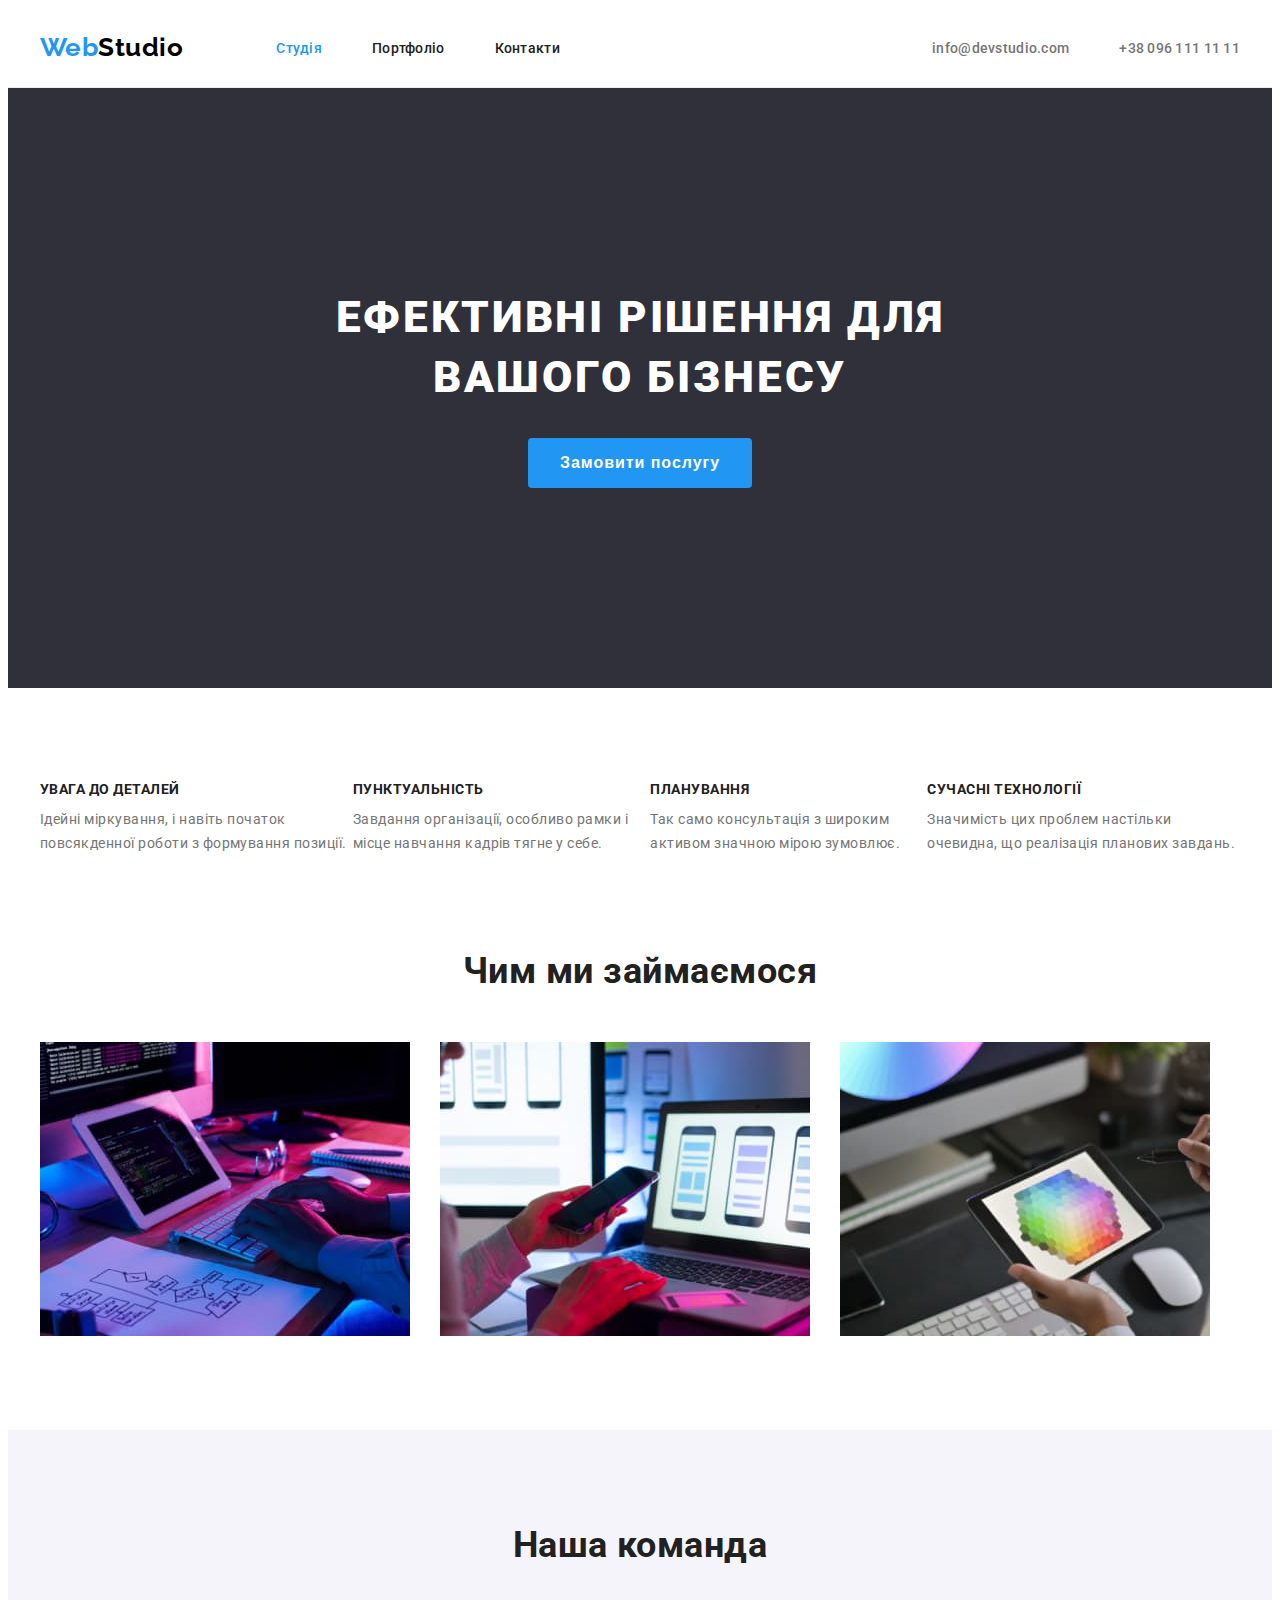
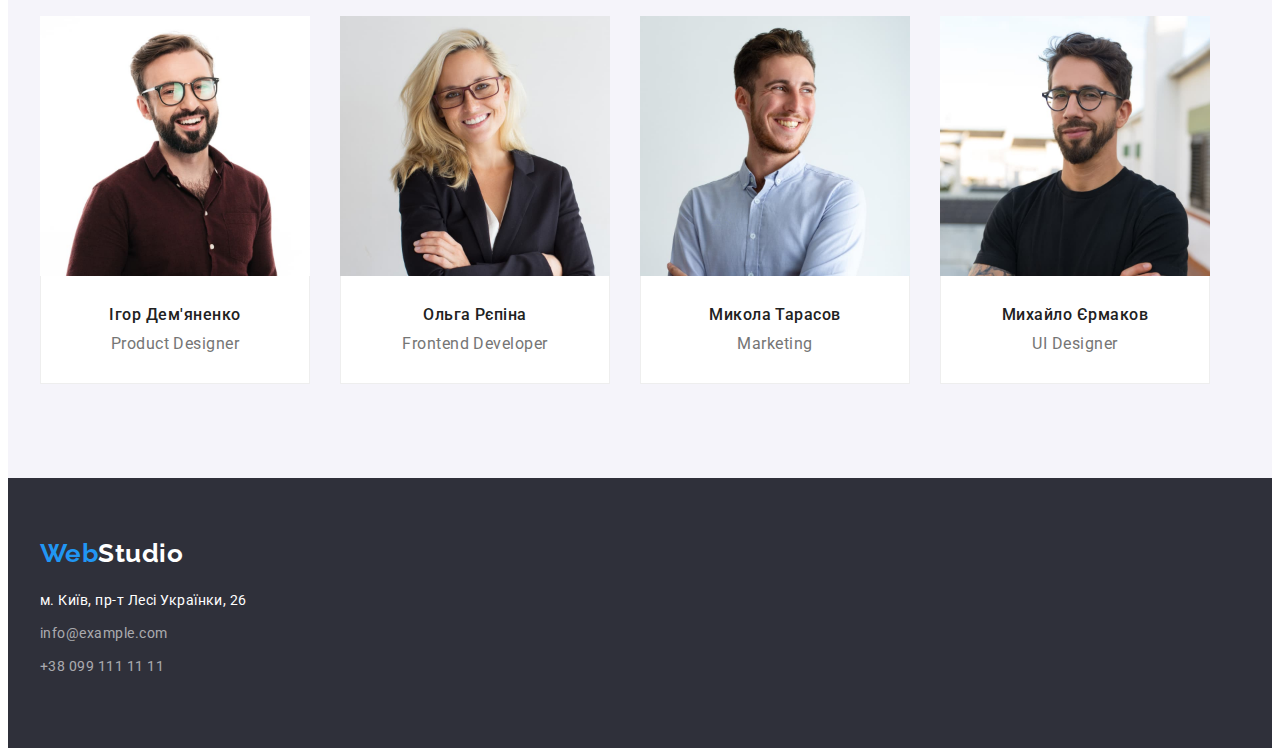
==== index.html @ 1cefd84a "home work" ====
<!DOCTYPE html>
<html lang="uk">

<head>
    <meta charset="UTF-8">
    <meta http-equiv="X-UA-Compatible" content="IE=edge">
    <meta name="viewport" content="width=device-width, initial-scale=1.0">
    <title>WebStudio</title>
    <link rel="preconnect" href="https://fonts.googleapis.com">
    <link rel="preconnect" href="https://fonts.gstatic.com" crossorigin>
    <link
        href="https://fonts.googleapis.com/css2?family=Raleway:wght@700&family=Roboto:wght@400;500;700;900&display=swap"
        rel="stylesheet">
        <link rel="stylesheet" href="https://cdnjs.cloudflare.com/ajax/libs/modern-normalize/1.1.0/modern-normalize.min.css"
            integrity="sha512-wpPYUAdjBVSE4KJnH1VR1HeZfpl1ub8YT/NKx4PuQ5NmX2tKuGu6U/JRp5y+Y8XG2tV+wKQpNHVUX03MfMFn9Q=="
            crossorigin="anonymous" referrerpolicy="no-referrer" />
    <link rel="stylesheet" href="./css/styles.css">
</head>

<body>
    <header class="bonner">
        <div class="container">
            <nav class="bonner-nav">
                <a lang="en" href="./index.html" class="logo-link list"><span class="logo">Web</span>Studio</a>

                <ul class="list gap">
                    <li class="item">
                        <a href="./index.html" class="link current">Студія</a>
                    </li>
                    <li class="item">
                        <a href="./portfolio.html" class="link">Портфоліо</a>
                    </li>
                    <li class="item">
                        <a href="" class="link">Контакти</a>
                    </li>
                </ul>
            </nav>

            <ul class="bonner-list list">
                <div class="bonner-address">
                    <li class="item">
                        <a class="link" href="mailto:info@devstudio.com">info@devstudio.com</a>
                    </li>
                    <li class="item">
                        <a class="link" href="tel:+380961111111">+38 096 111 11 11</a>
                    </li>
                </div>
            </ul>
        </div>
    </header>
    <main>
        <section class="primary">
            <div class="container primary-container">
                <h1 class="title">Ефективні рішення для вашого бізнесу</h1>
                <button type="button" class="btn">Замовити послугу</button>
            </div>
        </section>
        <section class="feature">
            <div class="container">
                <ul class="list">
                    <li class="item">
                        <h3 class="title">УВАГА ДО ДЕТАЛЕЙ</h3>
                        <p class="text">Ідейні міркування, і навіть початок повсякденної роботи з формування позиції.</p>
                    </li>
                    <li class="item">
                        <h3 class="title">ПУНКТУАЛЬНІСТЬ</h3>
                        <p class="text">Завдання організації, особливо рамки і місце навчання кадрів тягне у себе.</p>
                    </li>
                    <li class="item">
                        <h3 class="title">ПЛАНУВАННЯ</h3>
                        <p class="text">Так само консультація з широким активом значною мірою зумовлює.</p>
                    </li>
                    <li class="tem">
                        <h3 class="title">СУЧАСНІ ТЕХНОЛОГІЇ</h3>
                        <p class="text">Значимість цих проблем настільки очевидна, що реалізація планових завдань.</p>
                    </li>
                </ul>
            </div>
        </section>
        <section class="work">
            <div class="container">
                <h2 class="title">Чим ми займаємося</h2>
                <ul class="list">
                    <li class="item">
                        <img src="./images/img1.jpg" alt="Людина працює за ноутбуком" width="370" height="294">
                    </li>
                    <li class="item">
                        <img src="./images/img2.jpg" alt="Людина с телефоном та ноутбуком" width="370" height="294">
                    </li>
                    <li class="item">
                        <img src="./images/img3.jpg" alt="Палітра" width="370" height="294">
                    </li>
                </ul>
            </div>
        </section>
        <section class="team">
            <div class="container">
                <h2 class="title">Наша команда</h2>
                <ul class="list">
                    
                    <li class="item">
                        <img src="./images/product.jpg" alt="Фото співробітника" width="270" height="260">
                        <div class="container-wrap">
                            <h3 class="subtitle">Ігор Дем'яненко</h3>
                            <p lang="en" class="text">Product Designer</p>
                        </div>
                    </li>
                    <li class="item">
                        <img src="./images/frontend.jpg" alt="Фото співробітника" width="270" height="260">
                        <div class="container-wrap">
                            <h3 class="subtitle">Ольга Рєпіна</h3>
                            <p lang="en" class="text">Frontend Developer</p>
                        </div>
                    </li>
                    <li class="item">
                        <img src="./images/marketing.jpg" alt="Фото співробітника" width="270" height="260">
                        <div class="container-wrap">
                            <h3 class="subtitle">Микола Тарасов</h3>
                            <p lang="en" class="text">Marketing</p>
                        </div>
                    </li>
                    <li class="item">
                        <img src="./images/ul.jpg" alt="Фото співробітника" width="270" height="260">
                        <div class="container-wrap">
                            <h3 class="subtitle">Михайло Єрмаков</h3>
                            <p lang="en" class="text">UI Designer</p>
                        </div>
                    </li>
                </ul>
            </div>
        </section>
    </main>
    <footer>
        <div class="fon list">
            <div class="container">
                <a lang="en" href="./index.html" class="logo-link basement"><span class="logo">Web</span>Studio</a>
                <address class="box">
                    м. Київ, пр-т Лесі Українки, 26
                    <ul class="list">
                        <li class="item">
                            <a href="mailto:info@example.com" class="link">info@example.com</a>
                        </li>
                        <li class="item">
                            <a href="tel:+380991111111" class="link">+38 099 111 11 11</a>
                        </li>
                    </ul>
                </div>
        </div>
        </address>
    </footer>
    </body>
    </html>
---- css/styles.css ----
:root {
    --primary-text-color:#757575;
    --title-text-color:#212121;
    --accent-color:#2196f3;
    --white-color:#ffffff;
}

p,
h1,
h2,
h3,
h4,
h5,
h6 {
    margin: 0;
}

ul {
    margin: 0;
    padding: 0;
}

img {
    display: block;
    width: 100%;
}

address {
    font-style: normal;
}

body {
    color: var(--primary-text-color);
    font-family: Roboto, sans-serif;
    letter-spacing: 0.03em;
}

a {
    text-decoration: none;
}

.container {
    width: 1200px;
    padding-left: 15px;
    padding-right: 15px;
    margin-left: auto;
    margin-right: auto;
}

.bonner .container,
.bonner-nav,
.bonner-nav .list {
    display: flex;
    align-items: center;
}

.bonner-address,
.bonner-list {
    display: flex;
    align-items: center;
    margin-left: auto;
    column-gap: 50px;
}

.bonner {
    border-bottom: 1px solid #ECECEC;
    padding-top: 24px;
    padding-bottom: 24px;
}

.logo-link {
    color: #000000;
    font-family: Raleway, cursive;
    font-weight: 700;
    font-size: 26px;
    line-height: 1.19;
    margin-right: 93px;
}

.logo {
    color: var(--accent-color);
    font-family: Raleway, cursive;
    font-weight: 700;
    font-size: 26px;
    line-height: 1.19px;  
}
.bonner-nav .link {
    color: var(--title-text-color);
    font-weight: 500;
    font-size: 14px;
    line-height: 1.14;
    letter-spacing: 0.02em;
}
.bonner .gap {
    column-gap: 50px;
}

.bonner-list .link {
    color: var(--primary-text-color);
    font-weight: 500;
    font-size: 14px;
    line-height: 1.14;
    letter-spacing: 0.02em;
}

.primary {
    background-color: #2F303A;
}

.primary-container {
    padding: 200px 0;
}
.primary .title {
    color: var(--white-color);
    font-weight: 900;
    font-size: 44px;
    line-height: 1.36;
    text-align: center;
    letter-spacing: 0.06em;
    text-transform: uppercase;
    margin: 0 auto 30px;
    max-width: 696px;
}

.primary .btn {
    background-color: var(--accent-color);
    color: var(--white-color);
    font-weight: 700;
    font-size: 16px;
    line-height: 1.88;
    align-items: center;
    text-align: center;
    letter-spacing: 0.06em;
    display: block;
    margin-left: auto;
    margin-right: auto;
    border-radius: 4px;
    padding: 10px 32px;
    border: transparent;
}

.primary .btn:hover,
.primary .btn:focus {
    background-color: #188CE8; 
}

.feature {
    padding-top: 94px;
    padding-bottom: 94px;
}
.feature .container .list{
    display: flex;
}

.feature .title {
    color: var(--title-text-color);
    font-weight: 700;
    font-size: 14px;
    line-height: 1.14;
    text-transform: uppercase;
    margin-bottom: 10px;
}

.feature .text {
    font-size: 14px;
    line-height: 1.71;
}

.team .title,
.blosc .title,
.work .title {
    color: var(--title-text-color);
    font-weight: 700;
    font-size: 36px;
    line-height: 1.17;
    text-align: center;
    margin-bottom: 50px;
}

.work {
    padding-bottom: 94px;
}
.work .item {
    width: calc((100%-60px)/3);
}

.work .container .list {
    display: flex;
    column-gap: 30px;
}

.team {
    background-color: #F5F4FA;
    padding-top: 94px;
    padding-bottom: 94px;
}

.team .item {
    width: calc((100%-90px)/4);
}

.team .container .list {
    display: flex;
    column-gap: 30px;
}
.team .subtitle {
    color: var(--title-text-color);
    font-weight: 500;
    font-size: 16px;
    line-height: 1.18;
    margin-bottom: 10px;
}

.team .text {
    font-size: 16px;
    line-height: 1.18;
}
.container-wrap {
    padding-top: 30px;
    padding-bottom: 30px;
    text-align: center;
    border: 1px solid #EEEEEE;
    border-top: transparent;
    background-color: var(--white-color);
    max-width: 270px
}

.blosc {
    padding-top: 94px;
    padding-bottom: 94px;
}
.blosc .btn {
    background-color:#F5F4FA;
    color: var(--title-text-color);
    font-weight: 500;
    font-size: 16px;
    line-height: 1.62;
    border-radius: 4px;
    border: transparent;
    padding: 6px 22px;
}
.portfolio-text {
    padding: 20px 24px;
    border: 1px solid #EEEEEE;
    border-top: transparent;
    max-width: 370px
}

.aside-list .small-title {
    color: var(--title-text-color);
    font-weight: 700;
    font-size: 18px;
    line-height: 2;
    letter-spacing: 0.06em;
}
.small-title {
    margin-bottom: 4px;
}

.aside-list .text {
    color: var(--primary-text-color);
    font-size: 16px;
    line-height: 1.88;
}

.basement {
    color: var(--white-color);
    font-family: Raleway, sans-serif;
    font-weight: 700;
    font-size: 26px;
    line-height: 1.19;
    display: block;
    margin-bottom: 20px;
}

.blosc .container .list {
    display: flex;
    justify-content: center;
    column-gap: 8px;
    margin-bottom: 50px;

}

.box {
    color: var(--white-color);
    font-weight: 400;
    font-size: 14px;
    line-height: 1.7;
}
.aside-list {
    display: flex;
    flex-wrap: wrap;
    gap: 30px;
}
    
.fon {
    background-color:#2F303A ;
    padding-top: 60px;
    padding-bottom: 60px;
}

.box .link {
    color:rgba(255, 255, 255, 0.6);
    font-weight: 400;
    font-size: 14px;
    line-height: 1.7;
    display: block;
    margin-top: 9px;
    margin-bottom: 9px;
}

.btn:hover,
.btn:focus {
    background-color: var(--accent-color);
    color:var(--white-color);
    cursor: pointer;
}
.link:hover,
.link:focus {
    color: var(--accent-color);
}


.list {
    list-style: none;
}

.link.current {
    color: var(--accent-color);
}
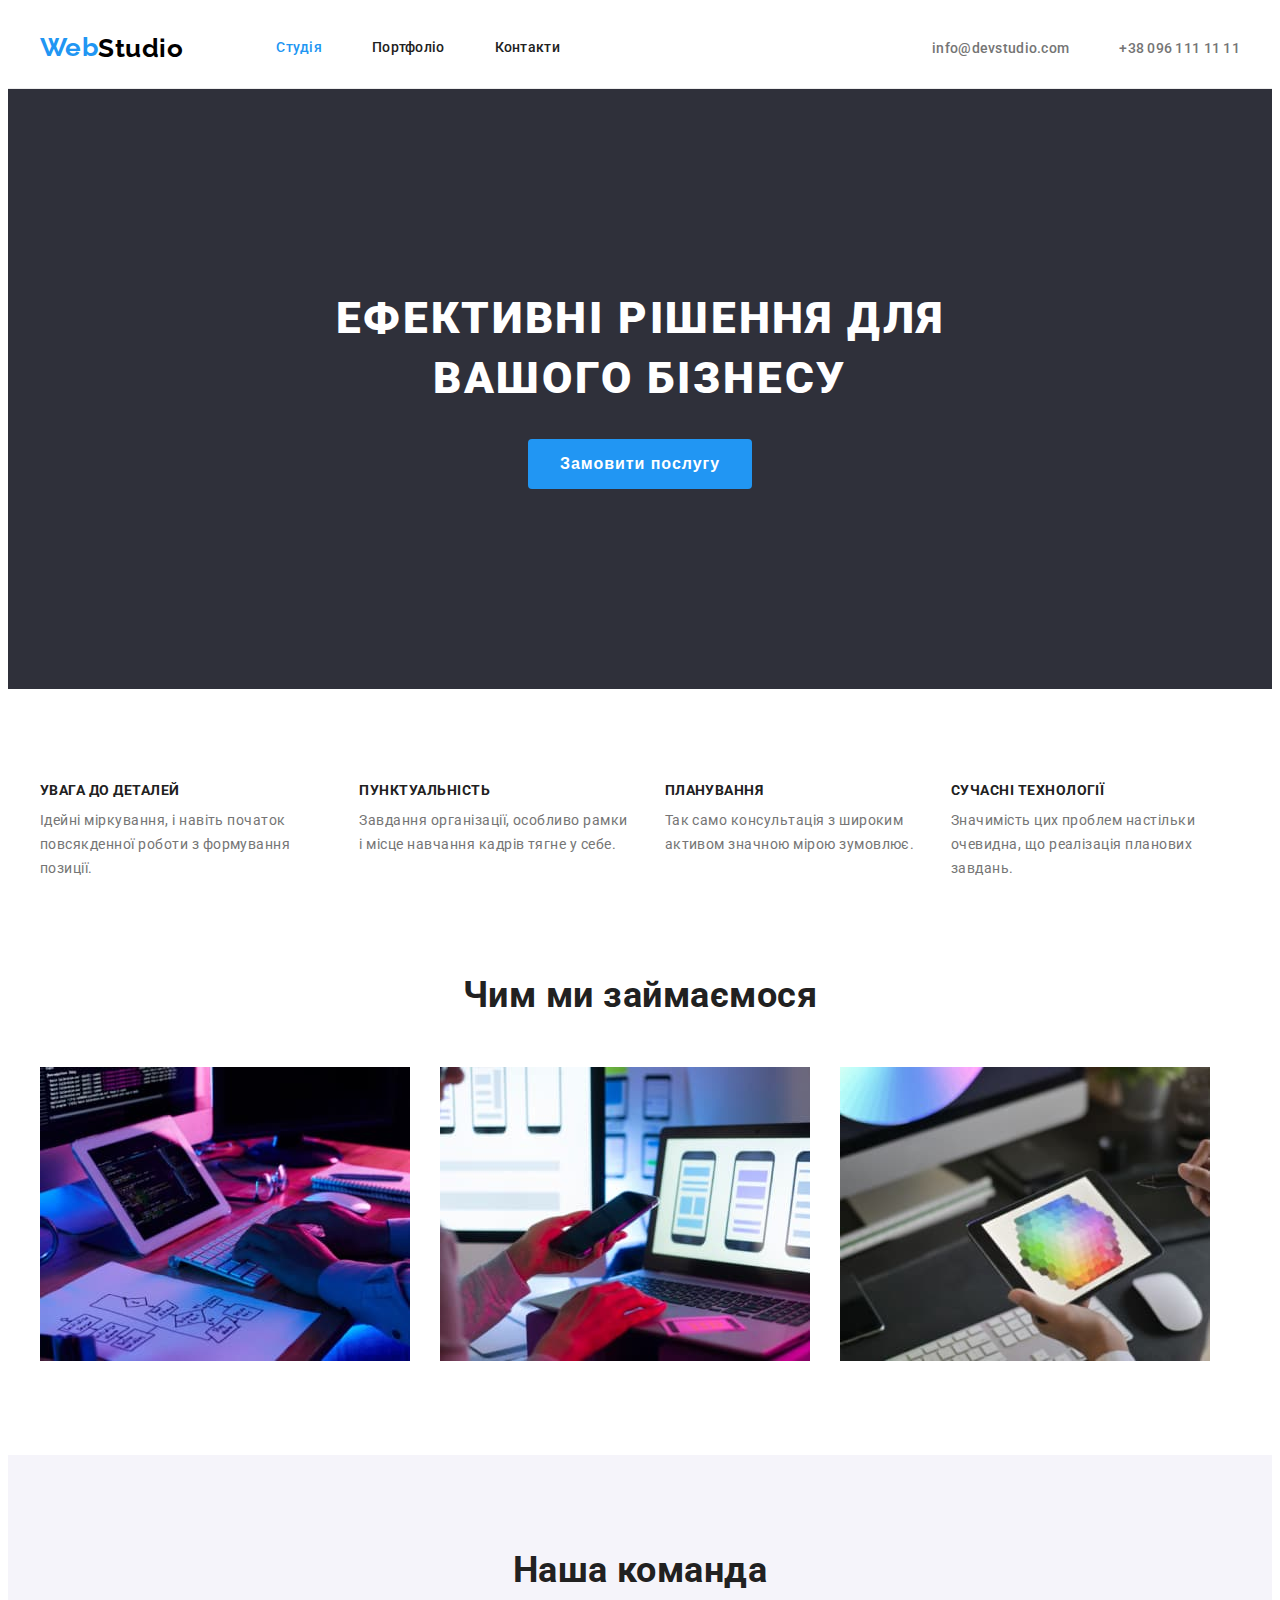
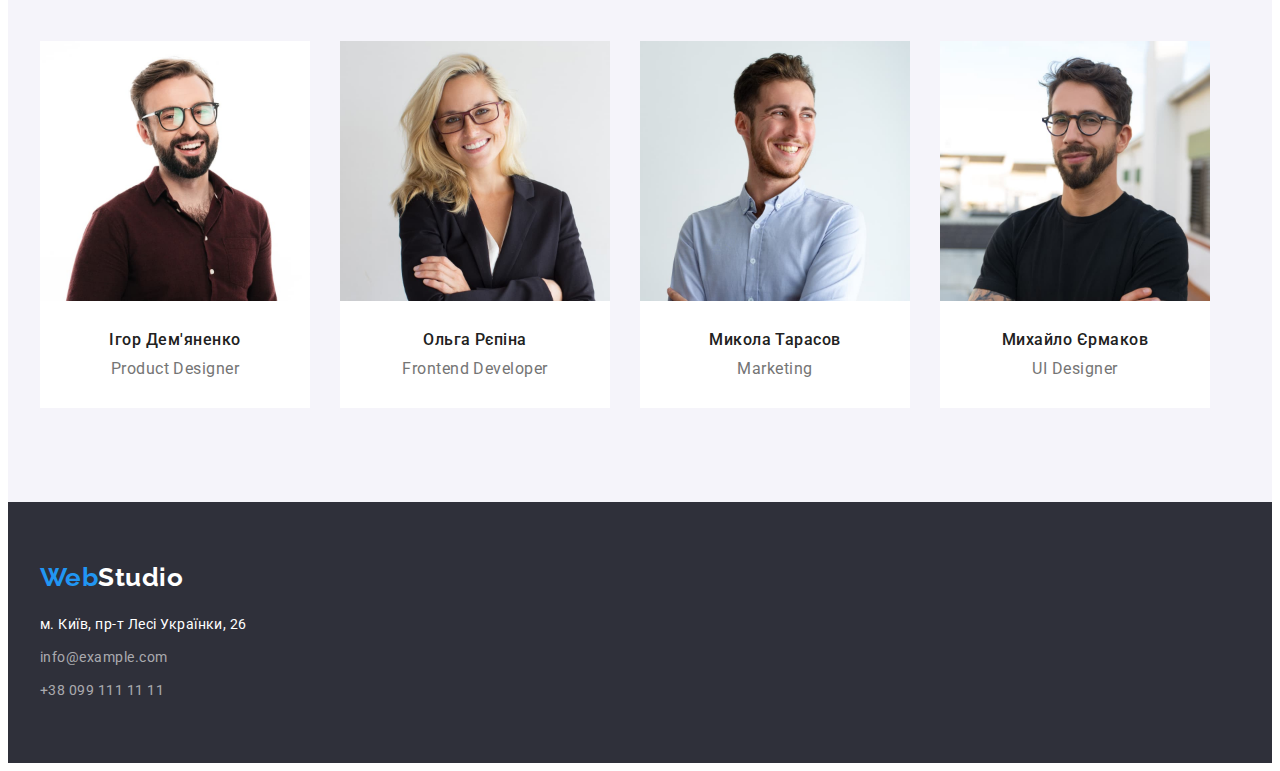
==== commit 5d6de54b: "revision" ====
--- a/index.html
+++ b/index.html
@@ -11,9 +11,9 @@
     <link
         href="https://fonts.googleapis.com/css2?family=Raleway:wght@700&family=Roboto:wght@400;500;700;900&display=swap"
         rel="stylesheet">
-        <link rel="stylesheet" href="https://cdnjs.cloudflare.com/ajax/libs/modern-normalize/1.1.0/modern-normalize.min.css"
-            integrity="sha512-wpPYUAdjBVSE4KJnH1VR1HeZfpl1ub8YT/NKx4PuQ5NmX2tKuGu6U/JRp5y+Y8XG2tV+wKQpNHVUX03MfMFn9Q=="
-            crossorigin="anonymous" referrerpolicy="no-referrer" />
+    <link rel="stylesheet" href="https://cdnjs.cloudflare.com/ajax/libs/modern-normalize/1.1.0/modern-normalize.min.css"
+        integrity="sha512-wpPYUAdjBVSE4KJnH1VR1HeZfpl1ub8YT/NKx4PuQ5NmX2tKuGu6U/JRp5y+Y8XG2tV+wKQpNHVUX03MfMFn9Q=="
+        crossorigin="anonymous" referrerpolicy="no-referrer" />
     <link rel="stylesheet" href="./css/styles.css">
 </head>
 
@@ -37,14 +37,12 @@
             </nav>
 
             <ul class="bonner-list list">
-                <div class="bonner-address">
-                    <li class="item">
-                        <a class="link" href="mailto:info@devstudio.com">info@devstudio.com</a>
-                    </li>
-                    <li class="item">
-                        <a class="link" href="tel:+380961111111">+38 096 111 11 11</a>
-                    </li>
-                </div>
+                <li class="item">
+                    <a class="link" href="mailto:info@devstudio.com">info@devstudio.com</a>
+                </li>
+                <li class="item">
+                    <a class="link" href="tel:+380961111111">+38 096 111 11 11</a>
+                </li>
             </ul>
         </div>
     </header>
@@ -60,7 +58,8 @@
                 <ul class="list">
                     <li class="item">
                         <h3 class="title">УВАГА ДО ДЕТАЛЕЙ</h3>
-                        <p class="text">Ідейні міркування, і навіть початок повсякденної роботи з формування позиції.</p>
+                        <p class="text">Ідейні міркування, і навіть початок повсякденної роботи з формування позиції.
+                        </p>
                     </li>
                     <li class="item">
                         <h3 class="title">ПУНКТУАЛЬНІСТЬ</h3>
@@ -97,7 +96,7 @@
             <div class="container">
                 <h2 class="title">Наша команда</h2>
                 <ul class="list">
-                    
+
                     <li class="item">
                         <img src="./images/product.jpg" alt="Фото співробітника" width="270" height="260">
                         <div class="container-wrap">
@@ -135,19 +134,19 @@
             <div class="container">
                 <a lang="en" href="./index.html" class="logo-link basement"><span class="logo">Web</span>Studio</a>
                 <address class="box">
-                    м. Київ, пр-т Лесі Українки, 26
+                    <p class="fon-text">м. Київ, пр-т Лесі Українки, 26</p>
                     <ul class="list">
                         <li class="item">
                             <a href="mailto:info@example.com" class="link">info@example.com</a>
                         </li>
-                        <li class="item">
+                        <li class="item item-box">
                             <a href="tel:+380991111111" class="link">+38 099 111 11 11</a>
                         </li>
                     </ul>
-                </div>
+            </div>
         </div>
         </address>
     </footer>
-    </body>
-    </html>
+</body>
+</html>
     --- a/css/styles.css
+++ b/css/styles.css
@@ -1,8 +1,8 @@
 :root {
-    --primary-text-color:#757575;
-    --title-text-color:#212121;
-    --accent-color:#2196f3;
-    --white-color:#ffffff;
+    --primary-text-color: #757575;
+    --title-text-color: #212121;
+    --accent-color: #2196f3;
+    --white-color: #ffffff;
 }
 
 p,
@@ -54,7 +54,6 @@
     align-items: center;
 }
 
-.bonner-address,
 .bonner-list {
     display: flex;
     align-items: center;
@@ -64,8 +63,6 @@
 
 .bonner {
     border-bottom: 1px solid #ECECEC;
-    padding-top: 24px;
-    padding-bottom: 24px;
 }
 
 .logo-link {
@@ -82,8 +79,9 @@
     font-family: Raleway, cursive;
     font-weight: 700;
     font-size: 26px;
-    line-height: 1.19px;  
-}
+    line-height: 1.19px;
+}
+
 .bonner-nav .link {
     color: var(--title-text-color);
     font-weight: 500;
@@ -91,8 +89,15 @@
     line-height: 1.14;
     letter-spacing: 0.02em;
 }
+
 .bonner .gap {
     column-gap: 50px;
+}
+
+.gap .item .link {
+    display: block;
+    padding-top: 32px;
+    padding-bottom: 32px;
 }
 
 .bonner-list .link {
@@ -105,11 +110,9 @@
 
 .primary {
     background-color: #2F303A;
-}
-
-.primary-container {
     padding: 200px 0;
 }
+
 .primary .title {
     color: var(--white-color);
     font-weight: 900;
@@ -141,15 +144,17 @@
 
 .primary .btn:hover,
 .primary .btn:focus {
-    background-color: #188CE8; 
+    background-color: #188CE8;
 }
 
 .feature {
     padding-top: 94px;
     padding-bottom: 94px;
 }
-.feature .container .list{
-    display: flex;
+
+.feature .container .list {
+    display: flex;
+    gap: 30px;
 }
 
 .feature .title {
@@ -180,6 +185,7 @@
 .work {
     padding-bottom: 94px;
 }
+
 .work .item {
     width: calc((100%-60px)/3);
 }
@@ -203,6 +209,7 @@
     display: flex;
     column-gap: 30px;
 }
+
 .team .subtitle {
     color: var(--title-text-color);
     font-weight: 500;
@@ -215,22 +222,21 @@
     font-size: 16px;
     line-height: 1.18;
 }
+
 .container-wrap {
     padding-top: 30px;
     padding-bottom: 30px;
     text-align: center;
-    border: 1px solid #EEEEEE;
-    border-top: transparent;
     background-color: var(--white-color);
-    max-width: 270px
 }
 
 .blosc {
     padding-top: 94px;
     padding-bottom: 94px;
 }
+
 .blosc .btn {
-    background-color:#F5F4FA;
+    background-color: #F5F4FA;
     color: var(--title-text-color);
     font-weight: 500;
     font-size: 16px;
@@ -239,11 +245,11 @@
     border: transparent;
     padding: 6px 22px;
 }
-.portfolio-text {
+
+.blosc-text {
     padding: 20px 24px;
     border: 1px solid #EEEEEE;
     border-top: transparent;
-    max-width: 370px
 }
 
 .aside-list .small-title {
@@ -253,6 +259,7 @@
     line-height: 2;
     letter-spacing: 0.06em;
 }
+
 .small-title {
     margin-bottom: 4px;
 }
@@ -273,11 +280,11 @@
     margin-bottom: 20px;
 }
 
-.blosc .container .list {
+.blosc-list {
     display: flex;
     justify-content: center;
     column-gap: 8px;
-    margin-bottom: 50px;
+    margin-bottom: 34px;
 
 }
 
@@ -287,34 +294,48 @@
     font-size: 14px;
     line-height: 1.7;
 }
+
 .aside-list {
     display: flex;
     flex-wrap: wrap;
     gap: 30px;
 }
-    
+
 .fon {
-    background-color:#2F303A ;
+    background-color: #2F303A;
     padding-top: 60px;
     padding-bottom: 60px;
 }
 
+.fon-text {
+    font-size: 14px;
+    line-height: 1.7;
+    color: var(--white-color);
+}
+
 .box .link {
-    color:rgba(255, 255, 255, 0.6);
+    color: rgba(255, 255, 255, 0.6);
     font-weight: 400;
     font-size: 14px;
     line-height: 1.7;
     display: block;
+}
+
+.box .list {
     margin-top: 9px;
-    margin-bottom: 9px;
+}
+
+.item-box {
+    margin-top: 9px;
 }
 
 .btn:hover,
 .btn:focus {
     background-color: var(--accent-color);
-    color:var(--white-color);
+    color: var(--white-color);
     cursor: pointer;
 }
+
 .link:hover,
 .link:focus {
     color: var(--accent-color);
@@ -328,3 +349,16 @@
 .link.current {
     color: var(--accent-color);
 }
+
+.visually-hidden {
+    position: absolute;
+    white-space: nowrap;
+    width: 1px;
+    height: 1px;
+    overflow: hidden;
+    border: 0;
+    padding: 0;
+    clip: rect(0 0 0 0);
+    clip-path: inset(50%);
+    margin: -1px;
+}
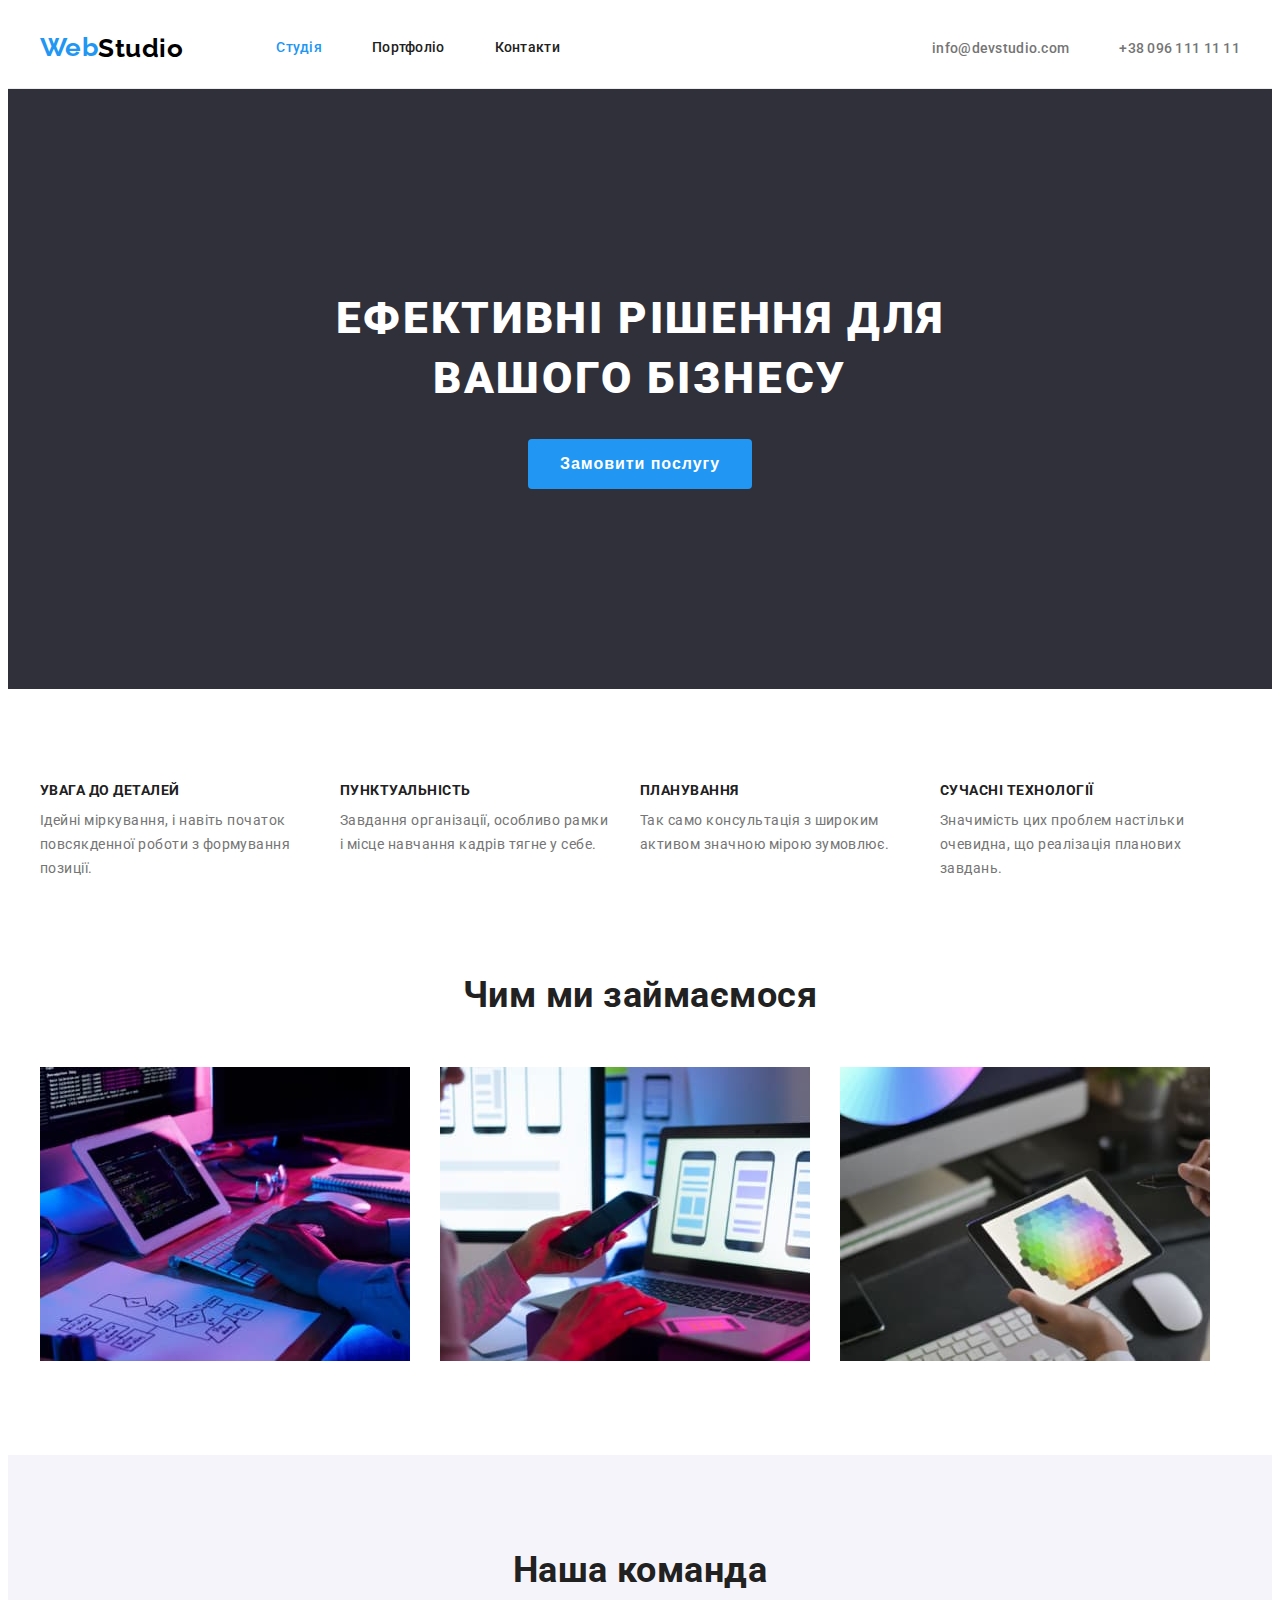
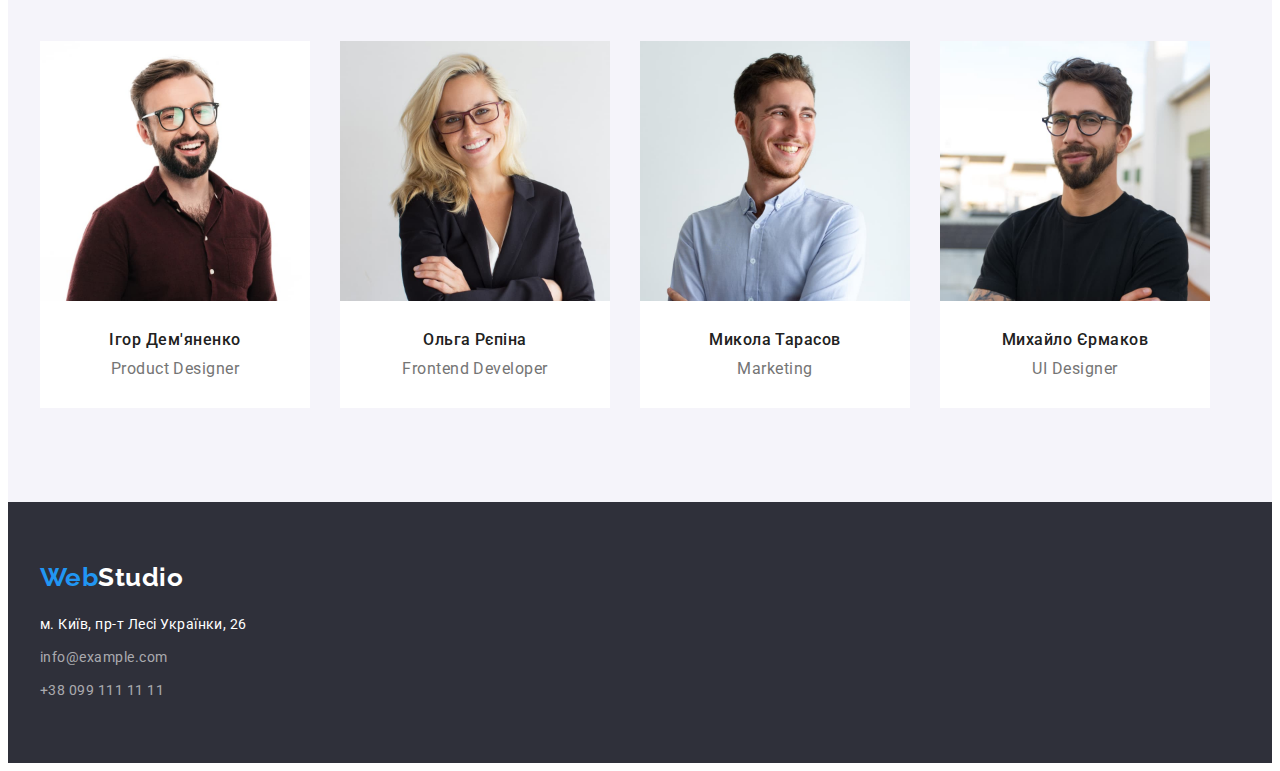
==== commit 9ae87a6e: "revision" ====
--- a/index.html
+++ b/index.html
@@ -11,9 +11,9 @@
     <link
         href="https://fonts.googleapis.com/css2?family=Raleway:wght@700&family=Roboto:wght@400;500;700;900&display=swap"
         rel="stylesheet">
-    <link rel="stylesheet" href="https://cdnjs.cloudflare.com/ajax/libs/modern-normalize/1.1.0/modern-normalize.min.css"
-        integrity="sha512-wpPYUAdjBVSE4KJnH1VR1HeZfpl1ub8YT/NKx4PuQ5NmX2tKuGu6U/JRp5y+Y8XG2tV+wKQpNHVUX03MfMFn9Q=="
-        crossorigin="anonymous" referrerpolicy="no-referrer" />
+        <link rel="stylesheet" href="https://cdnjs.cloudflare.com/ajax/libs/modern-normalize/1.1.0/modern-normalize.min.css"
+            integrity="sha512-wpPYUAdjBVSE4KJnH1VR1HeZfpl1ub8YT/NKx4PuQ5NmX2tKuGu6U/JRp5y+Y8XG2tV+wKQpNHVUX03MfMFn9Q=="
+            crossorigin="anonymous" referrerpolicy="no-referrer" />
     <link rel="stylesheet" href="./css/styles.css">
 </head>
 
@@ -58,8 +58,7 @@
                 <ul class="list">
                     <li class="item">
                         <h3 class="title">УВАГА ДО ДЕТАЛЕЙ</h3>
-                        <p class="text">Ідейні міркування, і навіть початок повсякденної роботи з формування позиції.
-                        </p>
+                        <p class="text">Ідейні міркування, і навіть початок повсякденної роботи з формування позиції.</p>
                     </li>
                     <li class="item">
                         <h3 class="title">ПУНКТУАЛЬНІСТЬ</h3>
@@ -69,7 +68,7 @@
                         <h3 class="title">ПЛАНУВАННЯ</h3>
                         <p class="text">Так само консультація з широким активом значною мірою зумовлює.</p>
                     </li>
-                    <li class="tem">
+                    <li class="item">
                         <h3 class="title">СУЧАСНІ ТЕХНОЛОГІЇ</h3>
                         <p class="text">Значимість цих проблем настільки очевидна, що реалізація планових завдань.</p>
                     </li>
@@ -96,7 +95,7 @@
             <div class="container">
                 <h2 class="title">Наша команда</h2>
                 <ul class="list">
-
+                    
                     <li class="item">
                         <img src="./images/product.jpg" alt="Фото співробітника" width="270" height="260">
                         <div class="container-wrap">
@@ -129,12 +128,11 @@
             </div>
         </section>
     </main>
-    <footer>
-        <div class="fon list">
-            <div class="container">
+    <footer class="fon">
+            <div class="container list">
                 <a lang="en" href="./index.html" class="logo-link basement"><span class="logo">Web</span>Studio</a>
                 <address class="box">
-                    <p class="fon-text">м. Київ, пр-т Лесі Українки, 26</p>
+                   <p class="fon-text">м. Київ, пр-т Лесі Українки, 26</p>
                     <ul class="list">
                         <li class="item">
                             <a href="mailto:info@example.com" class="link">info@example.com</a>
@@ -143,10 +141,9 @@
                             <a href="tel:+380991111111" class="link">+38 099 111 11 11</a>
                         </li>
                     </ul>
-            </div>
-        </div>
+                </div>
         </address>
     </footer>
-</body>
-</html>
+    </body>
+    </html>
     --- a/css/styles.css
+++ b/css/styles.css
@@ -1,8 +1,8 @@
 :root {
-    --primary-text-color: #757575;
-    --title-text-color: #212121;
-    --accent-color: #2196f3;
-    --white-color: #ffffff;
+    --primary-text-color:#757575;
+    --title-text-color:#212121;
+    --accent-color:#2196f3;
+    --white-color:#ffffff;
 }
 
 p,
@@ -79,9 +79,8 @@
     font-family: Raleway, cursive;
     font-weight: 700;
     font-size: 26px;
-    line-height: 1.19px;
-}
-
+    line-height: 1.19px;  
+}
 .bonner-nav .link {
     color: var(--title-text-color);
     font-weight: 500;
@@ -89,7 +88,6 @@
     line-height: 1.14;
     letter-spacing: 0.02em;
 }
-
 .bonner .gap {
     column-gap: 50px;
 }
@@ -144,17 +142,23 @@
 
 .primary .btn:hover,
 .primary .btn:focus {
-    background-color: #188CE8;
+    background-color: #188CE8; 
 }
 
 .feature {
     padding-top: 94px;
     padding-bottom: 94px;
-}
-
-.feature .container .list {
+    
+}
+.feature .container .list{
     display: flex;
     gap: 30px;
+
+}
+
+.feature .container  .item {
+width: 270px;
+    
 }
 
 .feature .title {
@@ -185,7 +189,6 @@
 .work {
     padding-bottom: 94px;
 }
-
 .work .item {
     width: calc((100%-60px)/3);
 }
@@ -209,7 +212,6 @@
     display: flex;
     column-gap: 30px;
 }
-
 .team .subtitle {
     color: var(--title-text-color);
     font-weight: 500;
@@ -222,7 +224,6 @@
     font-size: 16px;
     line-height: 1.18;
 }
-
 .container-wrap {
     padding-top: 30px;
     padding-bottom: 30px;
@@ -234,9 +235,8 @@
     padding-top: 94px;
     padding-bottom: 94px;
 }
-
 .blosc .btn {
-    background-color: #F5F4FA;
+    background-color:#F5F4FA;
     color: var(--title-text-color);
     font-weight: 500;
     font-size: 16px;
@@ -245,7 +245,6 @@
     border: transparent;
     padding: 6px 22px;
 }
-
 .blosc-text {
     padding: 20px 24px;
     border: 1px solid #EEEEEE;
@@ -259,7 +258,6 @@
     line-height: 2;
     letter-spacing: 0.06em;
 }
-
 .small-title {
     margin-bottom: 4px;
 }
@@ -284,7 +282,7 @@
     display: flex;
     justify-content: center;
     column-gap: 8px;
-    margin-bottom: 34px;
+    margin-bottom: 50px;
 
 }
 
@@ -294,15 +292,14 @@
     font-size: 14px;
     line-height: 1.7;
 }
-
 .aside-list {
     display: flex;
     flex-wrap: wrap;
     gap: 30px;
 }
-
+    
 .fon {
-    background-color: #2F303A;
+    background-color:#2F303A ;
     padding-top: 60px;
     padding-bottom: 60px;
 }
@@ -314,28 +311,24 @@
 }
 
 .box .link {
-    color: rgba(255, 255, 255, 0.6);
+    color:rgba(255, 255, 255, 0.6);
     font-weight: 400;
     font-size: 14px;
     line-height: 1.7;
     display: block;
 }
-
 .box .list {
     margin-top: 9px;
 }
-
 .item-box {
     margin-top: 9px;
 }
-
 .btn:hover,
 .btn:focus {
     background-color: var(--accent-color);
-    color: var(--white-color);
+    color:var(--white-color);
     cursor: pointer;
 }
-
 .link:hover,
 .link:focus {
     color: var(--accent-color);
@@ -361,4 +354,4 @@
     clip: rect(0 0 0 0);
     clip-path: inset(50%);
     margin: -1px;
-}
+}